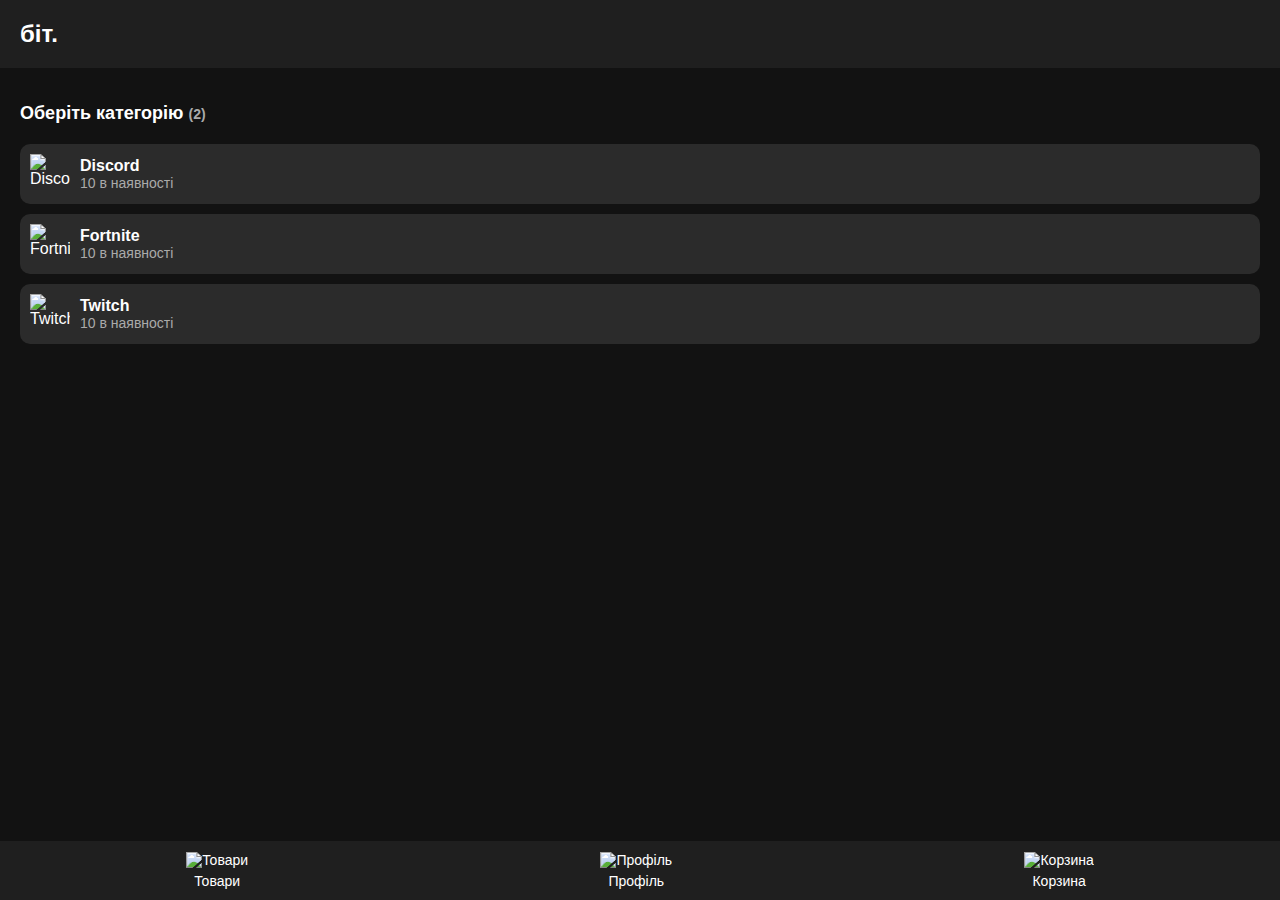
==== test.html @ 40d2c09f "asddd" ====
<!DOCTYPE html>
<html lang="uk">
<head>
    <meta charset="UTF-8">
    <meta name="viewport" content="width=device-width, initial-scale=1.0">
    <title>Магазин</title>
    <link rel="stylesheet" href="styles.css">
</head>
<body>
    <div class="container">
        <header>
            <h1>біт.</h1>
        </header>
        <main>
            <h2>Оберіть категорію <span>(2)</span></h2>
            <div class="category" id="discord">
                <img src="discord.png" alt="Discord">
                <div>
                    <h3>Discord</h3>
                    <p>10 в наявності</p>
                </div>
            </div>
            <div class="category" id="fortnite">
                <img src="fortnite.png" alt="Fortnite">
                <div>
                    <h3>Fortnite</h3>
                    <p>10 в наявності</p>
                </div>
            </div>
            <div class="category" id="twitch">
                <img src="twitch.png" alt="Twitch">
                <div>
                    <h3>Twitch</h3>
                    <p>10 в наявності</p>
                </div>
            </div>
        </main>
        <nav>
            <button onclick="showProducts()">
                <img src="discord.png" alt="Товари">
                <span>Товари</span>
            </button>
            <button onclick="showProfile()">
                <img src="discord.png" alt="Профіль">
                <span>Профіль</span>
            </button>
            <button onclick="showCart()">
                <img src="discord.png" alt="Корзина">
                <span>Корзина</span>
            </button>
        </nav>
    </div>

    <script>
        function showProducts() {
            // Логіка для відображення товарів
        }

        function showProfile() {
            // Логіка для відображення профілю
        }

        function showCart() {
            // Логіка для відображення корзини
        }
    </script>
</body>
</html>
---- styles.css ----
body {
    font-family: Arial, sans-serif;
    background-color: #121212;
    color: #FFFFFF;
    margin: 0;
    padding: 0;
}

.container {
    display: flex;
    flex-direction: column;
    height: 100vh;
}

header {
    display: flex;
    align-items: center;
    padding: 20px;
    background-color: #1F1F1F;
}

header h1 {
    margin: 0;
    font-size: 24px;
}

main {
    flex: 1;
    padding: 20px;
    overflow-y: auto;
}

main h2 {
    font-size: 18px;
    margin-bottom: 20px;
}

main h2 span {
    font-size: 14px;
    color: #AAAAAA;
}

.category {
    display: flex;
    align-items: center;
    padding: 10px;
    margin-bottom: 10px;
    background-color: #2B2B2B;
    border-radius: 10px;
    cursor: pointer;
}

.category:hover {
    border: 2px solid #00BFFF;
}

.category img {
    width: 40px;
    height: 40px;
    margin-right: 10px;
}

.category h3 {
    margin: 0;
    font-size: 16px;
}

.category p {
    margin: 0;
    font-size: 14px;
    color: #AAAAAA;
}

nav {
    display: flex;
    justify-content: space-around;
    padding: 10px;
    background-color: #1F1F1F;
}

nav button {
    background: none;
    border: none;
    color: #FFFFFF;
    font-size: 14px;
    cursor: pointer;
    text-align: center;
}

nav button img {
    width: 24px;
    height: 24px;
}

nav button span {
    display: block;
    margin-top: 5px;
}

nav button:hover {
    color: #00BFFF;
}
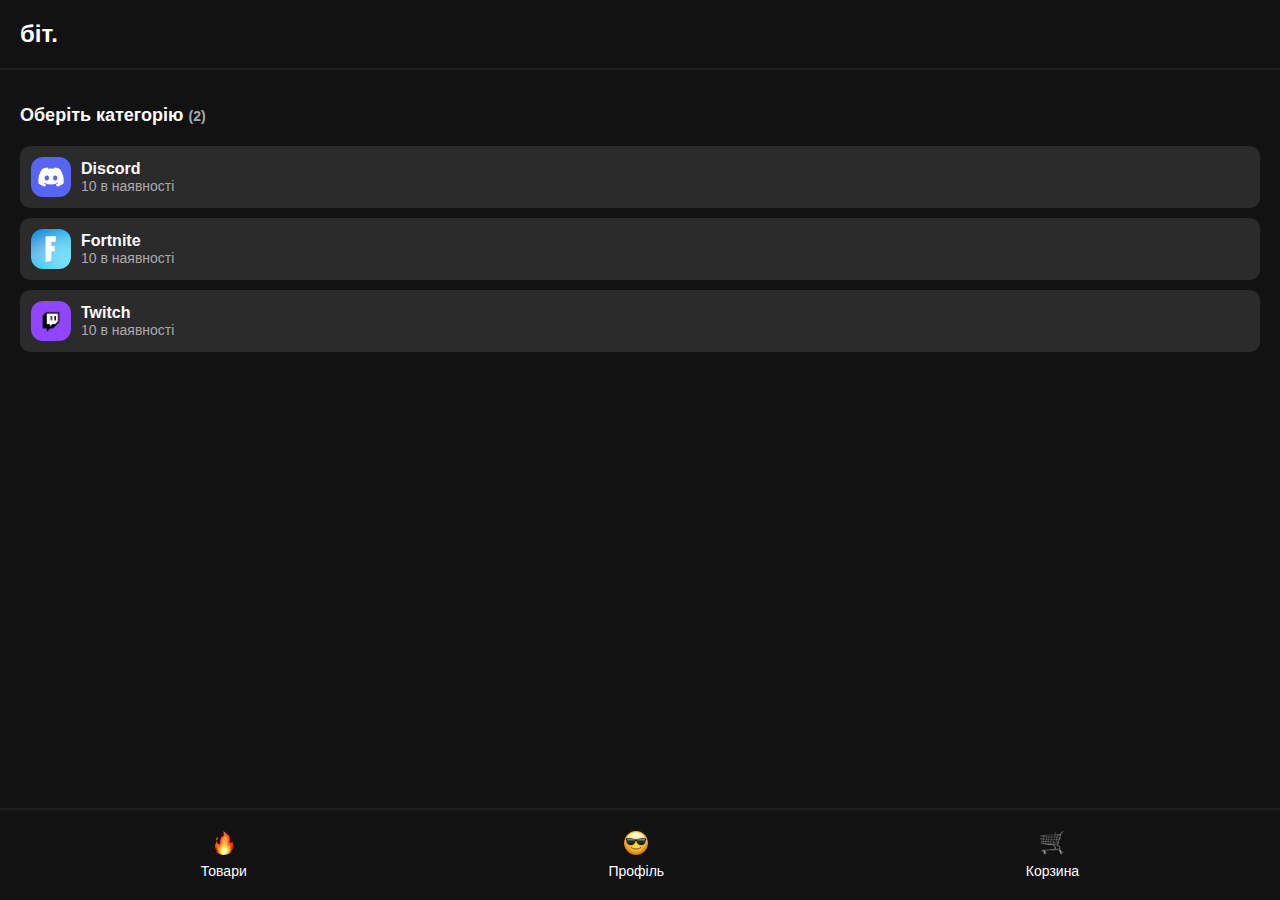
==== commit d8843ef4: "gui" ====
--- a/test.html
+++ b/test.html
@@ -37,15 +37,15 @@
         </main>
         <nav>
             <button onclick="showProducts()">
-                <img src="discord.png" alt="Товари">
+                <img src="goods.png" alt="Товари">
                 <span>Товари</span>
             </button>
             <button onclick="showProfile()">
-                <img src="discord.png" alt="Профіль">
+                <img src="profile.png" alt="Профіль">
                 <span>Профіль</span>
             </button>
             <button onclick="showCart()">
-                <img src="discord.png" alt="Корзина">
+                <img src="cart.png" alt="Корзина">
                 <span>Корзина</span>
             </button>
         </nav>
--- a/styles.css
+++ b/styles.css
@@ -16,7 +16,8 @@
     display: flex;
     align-items: center;
     padding: 20px;
-    background-color: #1F1F1F;
+    background-color: #121212;
+    border-bottom: 2px solid #1F1F1F
 }
 
 header h1 {
@@ -48,16 +49,19 @@
     background-color: #2B2B2B;
     border-radius: 10px;
     cursor: pointer;
+    border: 1px solid transparent;
+    transition: border 0.3s ease-in-out
 }
 
 .category:hover {
-    border: 2px solid #00BFFF;
+    border: 1px solid #00BFFF;
 }
 
 .category img {
     width: 40px;
     height: 40px;
     margin-right: 10px;
+    border-radius:30%;
 }
 
 .category h3 {
@@ -74,8 +78,9 @@
 nav {
     display: flex;
     justify-content: space-around;
-    padding: 10px;
-    background-color: #1F1F1F;
+    padding: 20px;
+    background-color: #121212;
+    border-top: 2px solid #1F1F1F
 }
 
 nav button {
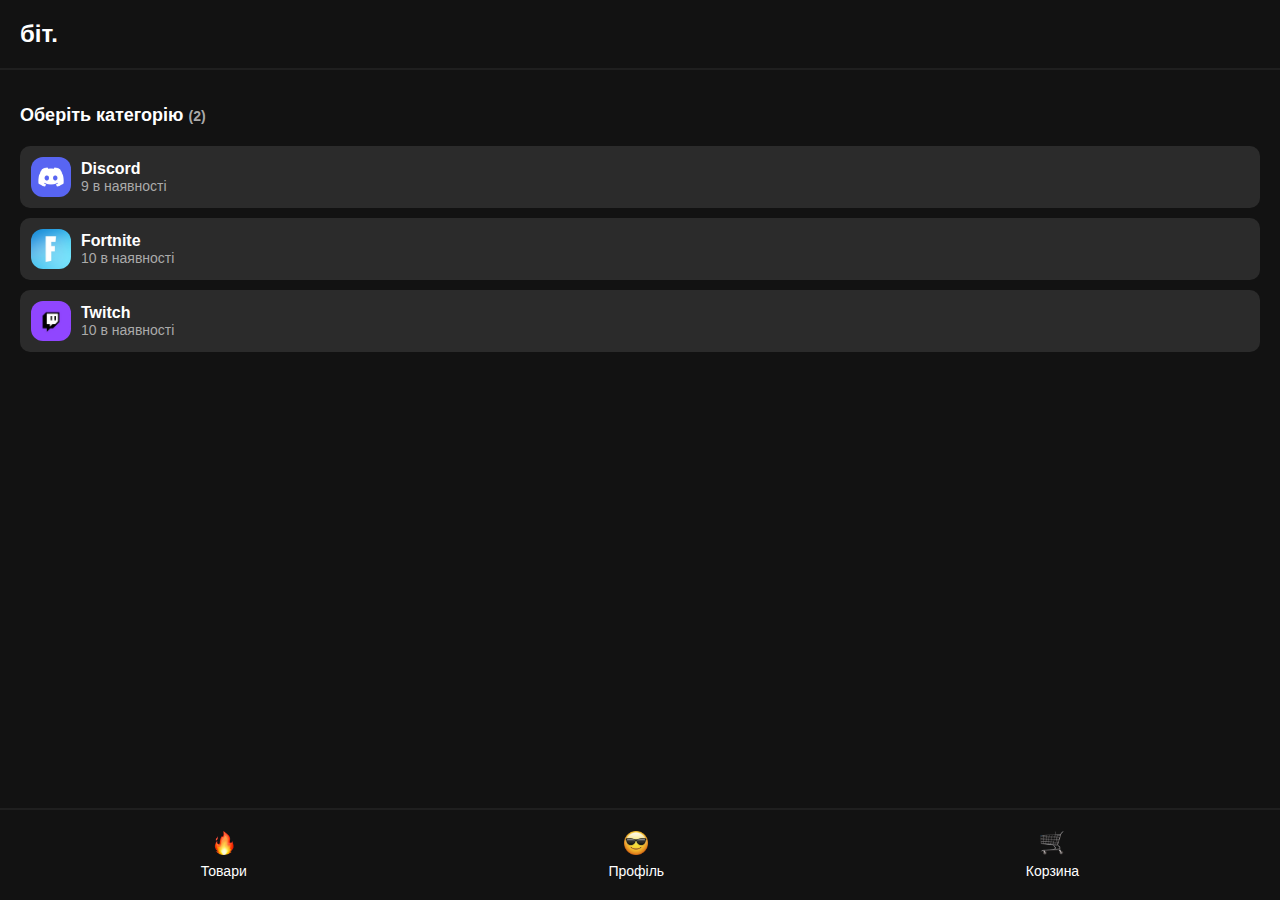
==== commit 167f9f16: "guifixd" ====
--- a/test.html
+++ b/test.html
@@ -12,12 +12,13 @@
             <h1>біт.</h1>
         </header>
         <main>
+            <div class="usercard"></div>
             <h2>Оберіть категорію <span>(2)</span></h2>
             <div class="category" id="discord">
                 <img src="discord.png" alt="Discord">
                 <div>
                     <h3>Discord</h3>
-                    <p>10 в наявності</p>
+                    <p>9 в наявності</p>
                 </div>
             </div>
             <div class="category" id="fortnite">
@@ -51,18 +52,7 @@
         </nav>
     </div>
 
-    <script>
-        function showProducts() {
-            // Логіка для відображення товарів
-        }
-
-        function showProfile() {
-            // Логіка для відображення профілю
-        }
-
-        function showCart() {
-            // Логіка для відображення корзини
-        }
-    </script>
+    <script src="https://telegram.org/js/telegram-web-app.js"></script>
+    <script src="js.js"></script>
 </body>
 </html>
--- a/styles.css
+++ b/styles.css
@@ -53,6 +53,9 @@
     transition: border 0.3s ease-in-out
 }
 
+.category:active {
+    border: 1px solid #00BFFF;
+}
 .category:hover {
     border: 1px solid #00BFFF;
 }
